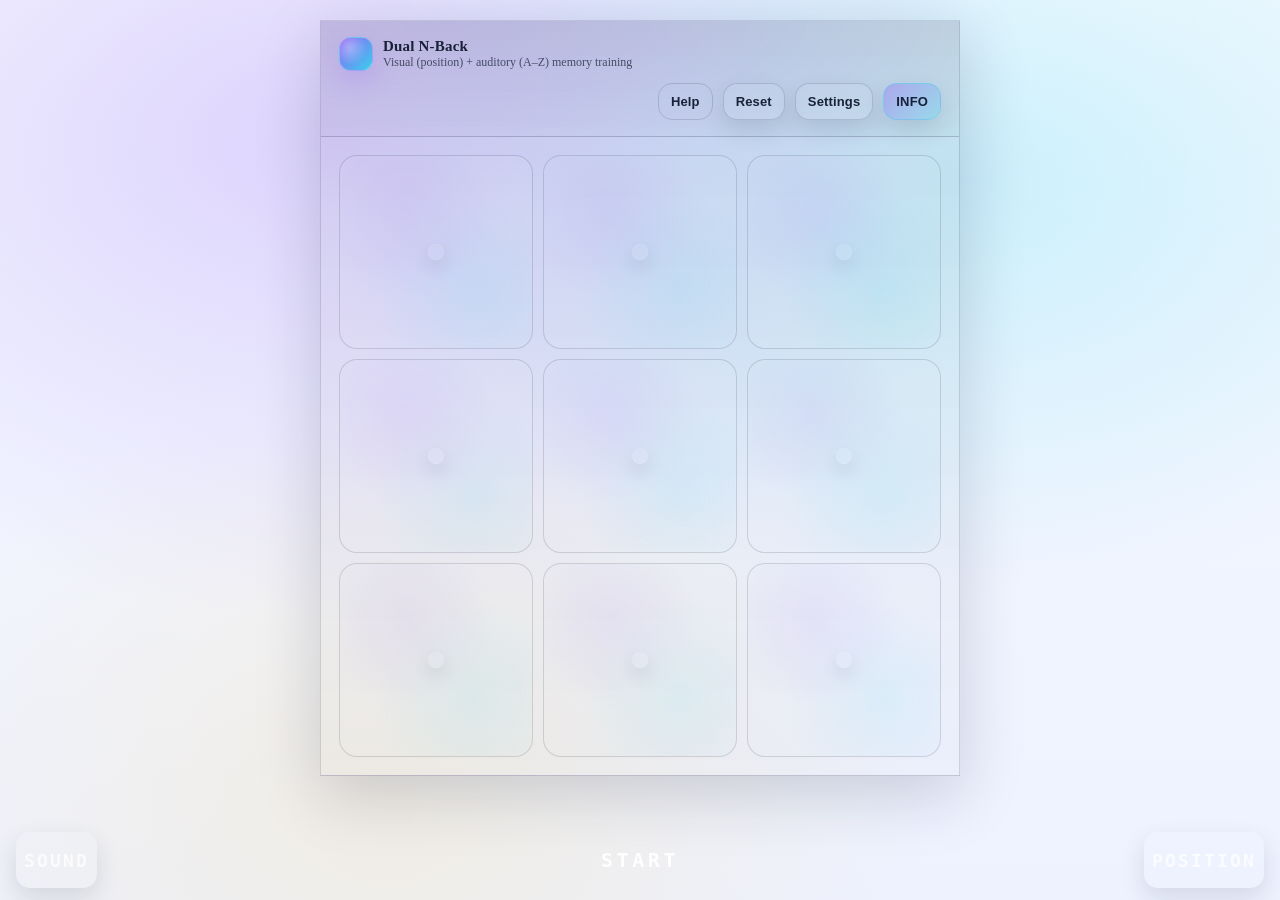
==== index.html @ f209bdf7 "Add files via upload" ====
<!doctype html>
<html lang="en">
  <head>
    <meta charset="UTF-8" />
    <meta name="viewport" content="width=device-width, initial-scale=1, viewport-fit=cover, user-scalable=no" />
    <meta name="color-scheme" content="dark" />
    <meta name="theme-color" content="#050508" />
    <meta name="apple-mobile-web-app-capable" content="yes" />
    <meta name="apple-mobile-web-app-status-bar-style" content="black-translucent" />
    <meta name="apple-mobile-web-app-title" content="N-Back" />
    <link rel="manifest" href="./manifest.webmanifest" />
    <link rel="apple-touch-icon" href="./icons/icon-180.png" />
    <link rel="icon" href="./icons/icon-180.png" type="image/png" />
    <title>Dual N-Back</title>
    <link rel="stylesheet" href="./game.css?v=13" />
  </head>
  <body class="layout-app">
    <div class="wrap">
      <div class="app" role="application" aria-label="Dual N-Back game">
        <section class="panel" aria-label="Game board">
          <div class="topbar">
            <div class="brand">
              <div class="logo" aria-hidden="true"></div>
              <div style="min-width: 0">
                <h1>Dual N-Back</h1>
                <p class="sub" id="subtitle">Visual (position) + auditory (A–Z) memory training</p>
              </div>
            </div>
            <div class="btns">
              <button class="ghost" id="btnHelp" type="button">Help</button>
              <button id="btnReset" type="button">Reset</button>
              <button id="btnSettings" type="button">Settings</button>
              <button class="primary" id="btnStats" type="button" aria-pressed="false">INFO</button>
            </div>
          </div>

          <div class="grid" id="grid" aria-label="3x3 position grid"></div>

          <div class="status status-compact stats-hidden" id="statsBar">
            <div class="status-row">
              <div class="stat">
                <p class="k">Round</p>
                <p class="v" id="stRound">-</p>
              </div>
              <div class="stat">
                <p class="k">N</p>
                <p class="v" id="stN">-</p>
              </div>
              <div class="stat">
                <p class="k">Trial</p>
                <p class="v" id="stTrial">-</p>
              </div>
              <div class="stat">
                <p class="k">Score</p>
                <p class="v" id="stScore">0</p>
              </div>
            </div>
          </div>
        </section>
      </div>
    </div>

    <div class="touch-bar app-only" aria-label="Touch controls">
      <button type="button" class="touch-zone" id="btnTouchSound" aria-label="Sound match">SOUND</button>
      <div class="touch-center">
        <button type="button" class="touch-zone touch-main" id="btnStart" aria-label="Start game">
          <span class="touch-lbl" id="btnLblStart">START</span>
          <span class="touch-lbl" id="btnLblStop" hidden>STOP</span>
        </button>
      </div>
      <button type="button" class="touch-zone" id="btnTouchPosition" aria-label="Position match">POSITION</button>
    </div>

    <div class="hidden-ui" aria-hidden="true">
      <span id="indRun"></span>
      <span id="ansV">-</span>
      <span id="ansA">-</span>
      <span id="hitV">-</span>
      <span id="hitA">-</span>
      <div id="log"></div>
    </div>

    <div class="toast" id="toast" role="status" aria-live="polite"></div>
    <div class="half-flash left" id="flashLeft" aria-hidden="true"></div>
    <div class="half-flash right" id="flashRight" aria-hidden="true"></div>

    <dialog id="dlgSettings" class="modal">
      <div class="modal-head">
        <div>
          <h2>Settings</h2>
          <p>Cannot change while a game is running.</p>
        </div>
        <button id="btnCloseSettings" type="button">Close</button>
      </div>
      <div class="modal-body">
        <form class="form" id="form">
          <div class="row">
            <label>
              N (difficulty)
              <div class="stepper">
                <button type="button" class="step-btn" data-step="inpN" data-delta="-1" aria-label="Decrease N">−</button>
                <input id="inpN" type="number" min="1" max="6" step="1" value="2" inputmode="numeric" />
                <button type="button" class="step-btn" data-step="inpN" data-delta="1" aria-label="Increase N">+</button>
              </div>
            </label>
            <label>
              Trials
              <div class="stepper">
                <button type="button" class="step-btn" data-step="inpTrials" data-delta="-5" aria-label="Decrease trials">−</button>
                <input id="inpTrials" type="number" min="10" max="120" step="1" value="30" inputmode="numeric" />
                <button type="button" class="step-btn" data-step="inpTrials" data-delta="5" aria-label="Increase trials">+</button>
              </div>
            </label>
          </div>
          <div class="row">
            <label>
              Stimulus (ms)
              <div class="stepper">
                <button type="button" class="step-btn" data-step="inpStimMs" data-delta="-50" aria-label="Decrease stimulus">−</button>
                <input id="inpStimMs" type="number" min="300" max="1500" step="50" value="500" inputmode="numeric" />
                <button type="button" class="step-btn" data-step="inpStimMs" data-delta="50" aria-label="Increase stimulus">+</button>
              </div>
            </label>
            <label>
              ISI (ms, full trial)
              <div class="stepper">
                <button type="button" class="step-btn" data-step="inpIsiMs" data-delta="-50" aria-label="Decrease ISI">−</button>
                <input id="inpIsiMs" type="number" min="300" max="2500" step="50" value="1500" inputmode="numeric" />
                <button type="button" class="step-btn" data-step="inpIsiMs" data-delta="50" aria-label="Increase ISI">+</button>
              </div>
            </label>
          </div>
          <div class="row">
            <label>
              Audio mode
              <select id="selAudioMode">
                <option value="speech">Speech (letters)</option>
                <option value="tone">Tone</option>
                <option value="tone+speech">Tone + speech</option>
                <option value="off">Off (visual only)</option>
              </select>
            </label>
            <label>
              Volume
              <input id="rngVol" type="range" min="0" max="1" step="0.01" value="0.6" />
            </label>
          </div>
          <div class="row">
            <label>
              Match rate (approx.)
              <input id="rngTargetRate" type="range" min="0.1" max="0.5" step="0.05" value="0.25" />
            </label>
            <label>
              Caption (show current letter)
              <select id="selCaption">
                <option value="off">Hidden</option>
                <option value="on">Show</option>
              </select>
            </label>
          </div>
          <p class="hint">
            - iPhone uses pre-recorded English letter sounds (works in home-screen app).<br />
            - Press only when the current stimulus matches exactly <strong>N trials ago</strong>.
          </p>
        </form>
      </div>
    </dialog>

    <dialog id="dlgHelp" class="modal">
      <div class="modal-head">
        <div>
          <h2>How to play</h2>
          <p>Dual N-Back: remember position (visual) and sound (auditory) at the same time.</p>
        </div>
        <button id="btnCloseHelp" type="button">Close</button>
      </div>
      <div class="modal-body" style="line-height: 1.6">
        <ul style="margin: 10px 0 0; padding-left: 18px">
          <li><strong>POSITION</strong>: tap when the current position matches <strong>N trials ago</strong></li>
          <li><strong>SOUND</strong>: tap when the current sound matches <strong>N trials ago</strong></li>
          <li><strong>START / STOP</strong>: center button toggles start, pause, and resume</li>
          <li><strong>INFO</strong>: show or hide round, N, trial, and score</li>
          <li>The first <strong>N</strong> trials have no matches.</li>
        </ul>
        <div style="margin-top: 12px; padding: 12px; border-radius: 14px; border: 1px solid rgba(255,255,255,0.14); background: rgba(255,255,255,0.05)">
          <div style="font-weight: 750">Scoring</div>
          <div style="font-size: 13px; color: rgba(255,255,255,0.78); margin-top: 6px">
            Correct +2, wrong −1, miss −1
          </div>
        </div>
      </div>
    </dialog>

    <script src="./game.js?v=13"></script>
    <script>
      (function () {
        var legacy = document.getElementById("btnTouchPause");
        if (legacy) legacy.remove();
      })();
      initDualNBack({ registerSw: true, swPath: "./sw.js", touchControls: true, mobile: true });
    </script>
  </body>
</html>
---- game.css ----
﻿    <style>
      :root {
        --bg0: #070912;
        --bg1: #0b1022;
        --card: rgba(255, 255, 255, 0.06);
        --card2: rgba(255, 255, 255, 0.08);
        --stroke: rgba(255, 255, 255, 0.14);
        --stroke2: rgba(255, 255, 255, 0.18);
        --text: rgba(255, 255, 255, 0.92);
        --muted: rgba(255, 255, 255, 0.66);
        --muted2: rgba(255, 255, 255, 0.52);
        --good: #6ee7b7;
        --bad: #fb7185;
        --warn: #fbbf24;
        --accent: #8b5cf6;
        --accent2: #22d3ee;
        --shadow: 0 18px 60px rgba(0, 0, 0, 0.55);
        --shadow2: 0 10px 24px rgba(0, 0, 0, 0.44);
        --radius: 16px;
        --radius2: 22px;
        --font: ui-sans-serif, system-ui, -apple-system, Segoe UI, Roboto, "Noto Sans KR",
          "Apple SD Gothic Neo", Arial, "Segoe UI Emoji";
      }

      @media (prefers-color-scheme: light) {
        :root {
          --bg0: #f7f9ff;
          --bg1: #eef2ff;
          --card: rgba(10, 20, 40, 0.06);
          --card2: rgba(10, 20, 40, 0.08);
          --stroke: rgba(10, 20, 40, 0.14);
          --stroke2: rgba(10, 20, 40, 0.18);
          --text: rgba(10, 20, 40, 0.92);
          --muted: rgba(10, 20, 40, 0.68);
          --muted2: rgba(10, 20, 40, 0.54);
          --shadow: 0 18px 60px rgba(20, 30, 60, 0.18);
          --shadow2: 0 10px 24px rgba(20, 30, 60, 0.12);
        }
      }

      * {
        box-sizing: border-box;
      }

      html,
      body {
        height: 100%;
      }

      body {
        margin: 0;
        font-family: var(--font);
        color: var(--text);
        background: radial-gradient(1200px 800px at 25% 15%, rgba(139, 92, 246, 0.23), transparent 60%),
          radial-gradient(1100px 700px at 75% 20%, rgba(34, 211, 238, 0.2), transparent 60%),
          radial-gradient(900px 700px at 30% 90%, rgba(251, 191, 36, 0.12), transparent 60%),
          linear-gradient(180deg, var(--bg0), var(--bg1));
      }

      .wrap {
        min-height: 100%;
        display: grid;
        place-items: center;
        padding: 28px 16px;
      }

      .app {
        width: min(980px, 100%);
        display: grid;
        grid-template-columns: 1.15fr 0.85fr;
        gap: 18px;
      }

      @media (max-width: 920px) {
        .app {
          grid-template-columns: 1fr;
        }
      }

      .hidden-ui {
        position: absolute !important;
        width: 1px !important;
        height: 1px !important;
        padding: 0 !important;
        margin: -1px !important;
        overflow: hidden !important;
        clip: rect(0, 0, 0, 0) !important;
        white-space: nowrap !important;
        border: 0 !important;
      }

      dialog.modal {
        border: 1px solid var(--stroke);
        border-radius: 18px;
        max-width: 760px;
        width: calc(100% - 22px);
        background: rgba(10, 12, 20, 0.96);
        color: var(--text);
        box-shadow: var(--shadow);
        padding: 0;
      }

      dialog.modal::backdrop {
        background: rgba(0, 0, 0, 0.55);
        backdrop-filter: blur(4px);
      }

      .modal-head {
        display: flex;
        align-items: center;
        justify-content: space-between;
        gap: 12px;
        padding: 16px 16px 0;
      }

      .modal-head h2 {
        margin: 0;
        font-size: 15px;
        font-weight: 800;
        letter-spacing: 0.2px;
      }

      .modal-head p {
        margin: 4px 0 0;
        font-size: 12px;
        color: var(--muted);
      }

      .modal-body {
        padding: 14px 16px 16px;
      }

      .panel {
        background: linear-gradient(180deg, var(--card), transparent 140%),
          radial-gradient(1200px 400px at 20% 0%, rgba(139, 92, 246, 0.12), transparent 50%);
        border: 1px solid var(--stroke);
        border-radius: var(--radius2);
        box-shadow: var(--shadow);
        overflow: clip;
      }

      .panel-inner {
        padding: 18px;
      }

      .topbar {
        display: flex;
        align-items: center;
        justify-content: space-between;
        gap: 12px;
        padding: 16px 18px;
        border-bottom: 1px solid var(--stroke);
        background: linear-gradient(180deg, var(--card2), transparent 130%);
      }

      .brand {
        display: flex;
        align-items: center;
        gap: 10px;
        min-width: 0;
      }

      .logo {
        width: 34px;
        height: 34px;
        border-radius: 12px;
        background: radial-gradient(circle at 30% 30%, rgba(255, 255, 255, 0.35), transparent 55%),
          linear-gradient(135deg, rgba(139, 92, 246, 0.95), rgba(34, 211, 238, 0.85));
        box-shadow: 0 10px 24px rgba(139, 92, 246, 0.22);
        border: 1px solid rgba(255, 255, 255, 0.18);
      }

      .brand h1 {
        margin: 0;
        font-size: 15px;
        letter-spacing: 0.2px;
        white-space: nowrap;
        overflow: hidden;
        text-overflow: ellipsis;
      }

      .brand .sub {
        margin: 0;
        font-size: 12px;
        color: var(--muted);
      }

      .btns {
        display: flex;
        gap: 10px;
        flex-wrap: wrap;
        justify-content: flex-end;
      }

      button,
      .btn {
        appearance: none;
        border: 1px solid var(--stroke);
        background: rgba(255, 255, 255, 0.06);
        color: var(--text);
        border-radius: 14px;
        padding: 10px 12px;
        font-weight: 650;
        font-size: 13px;
        letter-spacing: 0.15px;
        cursor: pointer;
        box-shadow: var(--shadow2);
        transition: transform 120ms ease, background 120ms ease, border-color 120ms ease,
          box-shadow 120ms ease;
        user-select: none;
      }

      button:hover {
        transform: translateY(-1px);
        border-color: var(--stroke2);
        background: rgba(255, 255, 255, 0.085);
      }

      button:active {
        transform: translateY(0px);
      }

      button.primary {
        border-color: rgba(34, 211, 238, 0.28);
        background: linear-gradient(135deg, rgba(139, 92, 246, 0.35), rgba(34, 211, 238, 0.24));
      }

      button.ghost {
        background: transparent;
        box-shadow: none;
      }

      button:disabled {
        opacity: 0.55;
        cursor: not-allowed;
        transform: none !important;
      }

      .grid {
        display: grid;
        grid-template-columns: repeat(3, 1fr);
        gap: 10px;
        padding: 18px;
      }

      .cell {
        aspect-ratio: 1 / 1;
        border-radius: 18px;
        border: 1px solid var(--stroke);
        background: rgba(255, 255, 255, 0.045);
        display: grid;
        place-items: center;
        position: relative;
        overflow: hidden;
      }

      .cell::before {
        content: "";
        position: absolute;
        inset: -1px;
        background: radial-gradient(140px 140px at 35% 30%, rgba(139, 92, 246, 0.16), transparent 62%),
          radial-gradient(160px 160px at 70% 70%, rgba(34, 211, 238, 0.16), transparent 62%);
        opacity: 0.5;
        pointer-events: none;
      }

      .cell.active {
        border-color: rgba(34, 211, 238, 0.45);
        background: linear-gradient(180deg, rgba(34, 211, 238, 0.12), rgba(139, 92, 246, 0.08));
        box-shadow: 0 14px 30px rgba(34, 211, 238, 0.14);
      }

      .dot {
        width: 16px;
        height: 16px;
        border-radius: 999px;
        background: rgba(255, 255, 255, 0.18);
        border: 1px solid rgba(255, 255, 255, 0.18);
        box-shadow: 0 8px 18px rgba(0, 0, 0, 0.25);
        opacity: 0.4;
      }

      .cell.active .dot {
        width: 46px;
        height: 46px;
        opacity: 1;
        background: radial-gradient(circle at 30% 30%, rgba(255, 255, 255, 0.4), transparent 60%),
          linear-gradient(135deg, rgba(139, 92, 246, 0.95), rgba(34, 211, 238, 0.9));
        border-color: rgba(255, 255, 255, 0.22);
      }

      .status {
        display: grid;
        grid-template-columns: 1fr;
        gap: 10px;
        padding: 0 18px 18px;
      }

      .status-row {
        display: grid;
        grid-template-columns: repeat(4, 1fr);
        gap: 10px;
      }

      @media (max-width: 520px) {
        .status-row {
          grid-template-columns: repeat(2, 1fr);
        }
      }

      .stat {
        border: 1px solid var(--stroke);
        background: rgba(255, 255, 255, 0.05);
        border-radius: var(--radius);
        padding: 12px 12px;
        overflow: hidden;
        position: relative;
      }

      .stat::after {
        content: "";
        position: absolute;
        inset: -1px;
        background: radial-gradient(300px 120px at 15% 0%, rgba(139, 92, 246, 0.16), transparent 55%);
        opacity: 0.6;
        pointer-events: none;
      }

      .stat .k {
        font-size: 12px;
        color: var(--muted);
        margin: 0 0 6px;
      }

      .stat .v {
        margin: 0;
        font-size: 18px;
        font-weight: 780;
        letter-spacing: 0.2px;
      }

      .right {
        display: grid;
        grid-template-rows: auto auto 1fr;
        gap: 18px;
      }

      .card {
        background: rgba(255, 255, 255, 0.05);
        border: 1px solid var(--stroke);
        border-radius: var(--radius2);
        box-shadow: var(--shadow2);
        overflow: clip;
      }

      .card h2 {
        margin: 0;
        font-size: 13px;
        letter-spacing: 0.16px;
        color: var(--muted);
        padding: 14px 16px;
        border-bottom: 1px solid var(--stroke);
        background: linear-gradient(180deg, rgba(255, 255, 255, 0.06), transparent 130%);
      }

      .card .body {
        padding: 14px 16px;
      }

      .form {
        display: grid;
        gap: 10px;
      }

      .row {
        display: grid;
        grid-template-columns: 1fr 1fr;
        gap: 10px;
      }

      @media (max-width: 920px) {
        .row {
          grid-template-columns: 1fr;
        }
      }

      label {
        display: grid;
        gap: 6px;
        font-size: 12px;
        color: var(--muted);
      }

      input[type="number"],
      input[type="range"],
      select {
        width: 100%;
        padding: 10px 12px;
        border-radius: 14px;
        border: 1px solid var(--stroke);
        background: rgba(0, 0, 0, 0.18);
        color: var(--text);
        outline: none;
      }

      input[type="range"] {
        padding: 10px 0;
      }

      .hint {
        margin: 10px 0 0;
        font-size: 12px;
        color: var(--muted2);
        line-height: 1.5;
      }

      .hint kbd {
        font-family: ui-monospace, SFMono-Regular, Menlo, Monaco, Consolas, "Liberation Mono",
          "Courier New", monospace;
        font-size: 11px;
        padding: 2px 7px;
        border-radius: 10px;
        border: 1px solid var(--stroke);
        background: rgba(255, 255, 255, 0.06);
        color: var(--text);
      }

      .chips {
        display: flex;
        flex-wrap: wrap;
        gap: 8px;
      }

      .chip {
        font-size: 12px;
        color: var(--muted);
        border: 1px solid var(--stroke);
        background: rgba(255, 255, 255, 0.05);
        border-radius: 999px;
        padding: 7px 10px;
      }

      .chip strong {
        color: var(--text);
      }

      .log {
        font-family: ui-monospace, SFMono-Regular, Menlo, Monaco, Consolas, "Liberation Mono",
          "Courier New", monospace;
        font-size: 12px;
        color: rgba(255, 255, 255, 0.78);
        line-height: 1.45;
        height: 260px;
        overflow: auto;
        padding: 14px 16px;
      }

      .log .good {
        color: var(--good);
      }
      .log .bad {
        color: var(--bad);
      }
      .log .muted {
        color: var(--muted2);
      }

      .toast {
        position: fixed;
        left: 50%;
        bottom: 18px;
        transform: translateX(-50%);
        background: rgba(0, 0, 0, 0.55);
        border: 1px solid var(--stroke);
        border-radius: 999px;
        padding: 10px 14px;
        box-shadow: var(--shadow2);
        color: var(--text);
        font-size: 13px;
        opacity: 0;
        pointer-events: none;
        transition: opacity 160ms ease, transform 160ms ease;
        backdrop-filter: blur(10px);
      }

      .toast.show {
        opacity: 1;
        transform: translateX(-50%) translateY(-2px);
      }

      .sr {
        position: absolute !important;
        width: 1px !important;
        height: 1px !important;
        padding: 0 !important;
        margin: -1px !important;
        overflow: hidden !important;
        clip: rect(0, 0, 0, 0) !important;
        white-space: nowrap !important;
        border: 0 !important;
      }

      .pill {
        display: inline-flex;
        align-items: center;
        gap: 8px;
        border-radius: 999px;
        border: 1px solid var(--stroke);
        background: rgba(255, 255, 255, 0.05);
        padding: 8px 10px;
        font-size: 12px;
        color: var(--muted);
      }

      .dot-ind {
        width: 10px;
        height: 10px;
        border-radius: 999px;
        background: rgba(255, 255, 255, 0.24);
      }

      .dot-ind.live {
        background: linear-gradient(135deg, rgba(139, 92, 246, 0.95), rgba(34, 211, 238, 0.9));
        box-shadow: 0 0 0 4px rgba(34, 211, 238, 0.12);
      }

      .half-flash {
        position: fixed;
        top: 0;
        left: 0;
        width: 0;
        height: 0;
        pointer-events: none;
        opacity: 0;
        z-index: 40;
        transition: opacity 130ms ease;
        border-radius: 16px;
      }

      .half-flash.left {
        /* runtime positioned */
      }

      .half-flash.right {
        /* runtime positioned */
      }

      .half-flash.ok {
        background: rgba(34, 197, 94, 0.28);
      }

      .half-flash.bad {
        background: rgba(239, 68, 68, 0.28);
      }

      .half-flash.show {
        opacity: 1;
      }

body.layout-pc .app-only {
  display: none !important;
}

body.layout-app .pc-only {
  display: none !important;
}

body.layout-app .app {
  width: min(640px, 100%);
  grid-template-columns: 1fr;
}

body.layout-app .wrap {
  padding: 16px 12px;
  padding-bottom: max(16px, env(safe-area-inset-bottom));
}

body.layout-app .topbar {
  flex-wrap: wrap;
}

body.layout-app .btns {
  width: 100%;
  justify-content: flex-end;
}

body.layout-app .wrap {
  padding-bottom: calc(120px + env(safe-area-inset-bottom));
}

body.layout-app .status-compact {
  padding-bottom: 8px;
}

body.layout-app .status-compact.stats-hidden {
  display: none;
}

body.layout-app .touch-bar {
  position: fixed;
  left: 0;
  right: 0;
  bottom: 0;
  z-index: 50;
  display: grid;
  grid-template-columns: 1fr auto 1fr;
  align-items: end;
  gap: 8px;
  padding: 12px 16px calc(12px + env(safe-area-inset-bottom));
  pointer-events: none;
}

body.layout-app .touch-center {
  display: grid;
  place-items: center;
  width: 6.75rem;
  min-width: 6.75rem;
  max-width: 6.75rem;
  overflow: hidden;
  pointer-events: none;
}

body.layout-app .touch-zone {
  pointer-events: auto;
  appearance: none;
  border: none;
  background: transparent;
  color: rgba(255, 255, 255, 0.72);
  font-family: ui-monospace, SFMono-Regular, Menlo, Monaco, Consolas, monospace;
  font-size: clamp(14px, 3.8vw, 18px);
  font-weight: 600;
  letter-spacing: 0.12em;
  padding: 16px 8px;
  min-height: 56px;
  -webkit-tap-highlight-color: transparent;
  touch-action: manipulation;
}

body.layout-app .touch-zone:active {
  color: #22d3ee;
  transform: scale(0.98);
}

body.layout-app #btnTouchSound {
  justify-self: start;
  text-align: left;
}

body.layout-app #btnTouchPosition {
  justify-self: end;
  text-align: right;
}

body.layout-app .touch-main {
  justify-self: center;
  position: relative;
  width: 100%;
  font-size: clamp(16px, 4.2vw, 20px);
  letter-spacing: 0.18em;
  color: rgba(255, 255, 255, 0.92);
  padding-inline: 4px;
  text-align: center;
  background: transparent;
  box-shadow: none;
  border: none;
}

body.layout-app .touch-main:active {
  color: #22d3ee;
}

body.layout-app .touch-lbl {
  display: block;
  white-space: nowrap;
  line-height: 1.2;
  pointer-events: none;
}

body.layout-app .touch-lbl[hidden] {
  display: none !important;
}

body.layout-app .touch-stats {
  font-size: clamp(12px, 3.2vw, 15px);
  letter-spacing: 0.14em;
  color: rgba(255, 255, 255, 0.55);
  padding-inline: 10px;
}

body.layout-app .touch-stats[aria-pressed="true"] {
  color: #22d3ee;
}

body.layout-app .topbar .btns #btnStats[aria-pressed="true"] {
  border-color: rgba(34, 211, 238, 0.35);
  color: #22d3ee;
}

body.layout-app .stepper {
  display: grid;
  grid-template-columns: 44px 1fr 44px;
  gap: 8px;
  align-items: center;
}

body.layout-app .stepper input[type="number"] {
  text-align: center;
  padding: 10px 8px;
  font-size: 16px;
  font-weight: 700;
}

body.layout-app .step-btn {
  min-height: 44px;
  padding: 0;
  font-size: 22px;
  font-weight: 700;
  line-height: 1;
  border-radius: 12px;
  box-shadow: none;
}
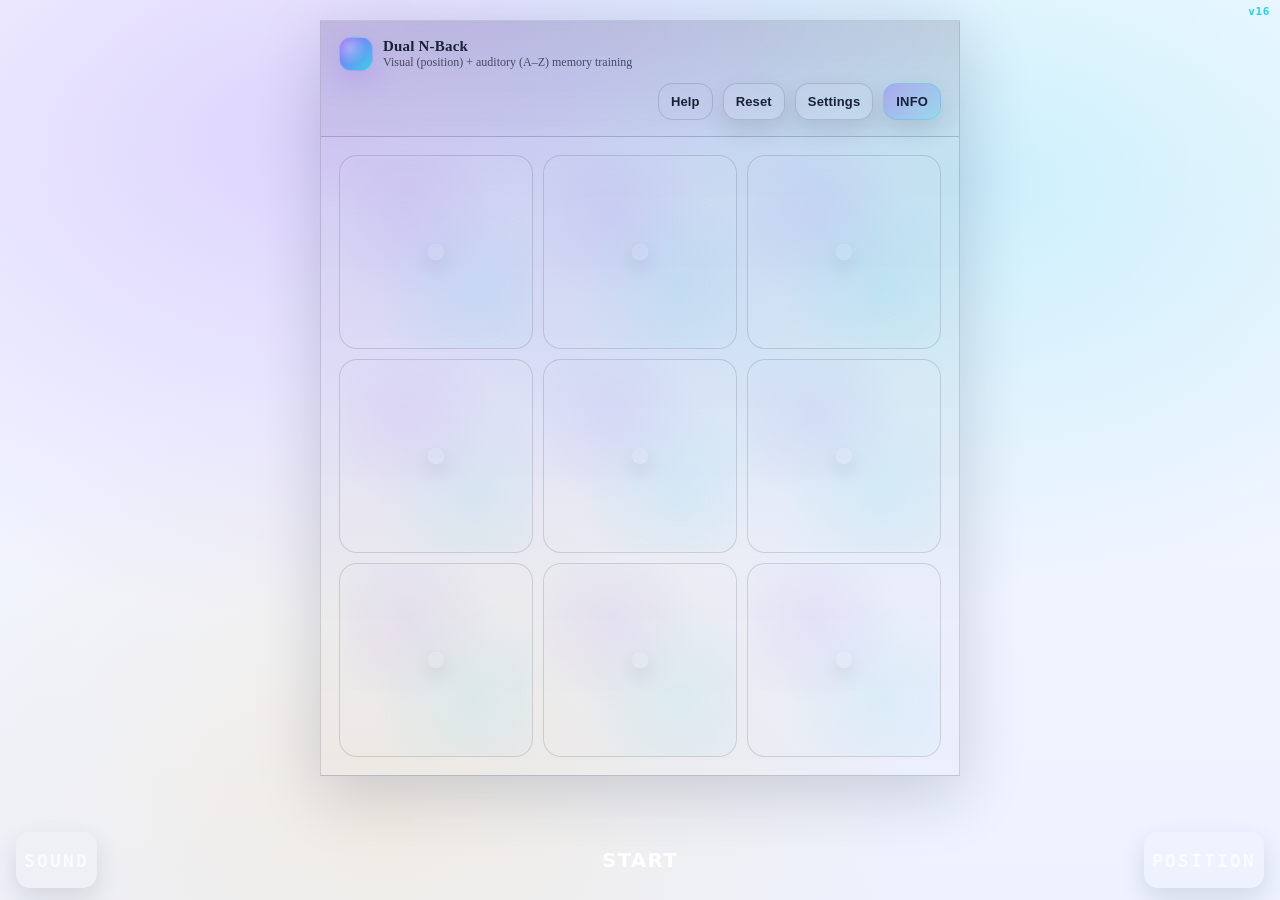
==== commit 41c35d40: "Add files via upload" ====
--- a/index.html
+++ b/index.html
@@ -8,13 +8,15 @@
     <meta name="apple-mobile-web-app-capable" content="yes" />
     <meta name="apple-mobile-web-app-status-bar-style" content="black-translucent" />
     <meta name="apple-mobile-web-app-title" content="N-Back" />
+    <meta http-equiv="Cache-Control" content="no-cache, no-store, must-revalidate" />
     <link rel="manifest" href="./manifest.webmanifest" />
     <link rel="apple-touch-icon" href="./icons/icon-180.png" />
     <link rel="icon" href="./icons/icon-180.png" type="image/png" />
     <title>Dual N-Back</title>
-    <link rel="stylesheet" href="./game.css?v=13" />
+    <link rel="stylesheet" href="./game.css?v=16" />
   </head>
   <body class="layout-app">
+    <div id="buildTag" class="build-tag" aria-hidden="true">v16</div>
     <div class="wrap">
       <div class="app" role="application" aria-label="Dual N-Back game">
         <section class="panel" aria-label="Game board">
@@ -63,10 +65,7 @@
     <div class="touch-bar app-only" aria-label="Touch controls">
       <button type="button" class="touch-zone" id="btnTouchSound" aria-label="Sound match">SOUND</button>
       <div class="touch-center">
-        <button type="button" class="touch-zone touch-main" id="btnStart" aria-label="Start game">
-          <span class="touch-lbl" id="btnLblStart">START</span>
-          <span class="touch-lbl" id="btnLblStop" hidden>STOP</span>
-        </button>
+        <div class="touch-main" id="btnStart" role="button" tabindex="0">START</div>
       </div>
       <button type="button" class="touch-zone" id="btnTouchPosition" aria-label="Position match">POSITION</button>
     </div>
@@ -191,13 +190,27 @@
       </div>
     </dialog>
 
-    <script src="./game.js?v=13"></script>
+    <script src="./game.js?v=16"></script>
     <script>
       (function () {
         var legacy = document.getElementById("btnTouchPause");
         if (legacy) legacy.remove();
+        if ("serviceWorker" in navigator) {
+          navigator.serviceWorker.getRegistrations().then(function (regs) {
+            regs.forEach(function (r) {
+              r.unregister();
+            });
+          });
+        }
+        if ("caches" in window) {
+          caches.keys().then(function (keys) {
+            keys.forEach(function (k) {
+              caches.delete(k);
+            });
+          });
+        }
       })();
-      initDualNBack({ registerSw: true, swPath: "./sw.js", touchControls: true, mobile: true });
+      initDualNBack({ registerSw: false, touchControls: true, mobile: true });
     </script>
   </body>
 </html>
--- a/game.css
+++ b/game.css
@@ -653,31 +653,48 @@
 
 body.layout-app .touch-main {
   justify-self: center;
-  position: relative;
   width: 100%;
+  padding: 16px 4px;
+  min-height: 56px;
+  display: flex;
+  align-items: center;
+  justify-content: center;
+  text-align: center;
+  font-family: -apple-system, BlinkMacSystemFont, "SF Pro Text", system-ui, sans-serif;
   font-size: clamp(16px, 4.2vw, 20px);
-  letter-spacing: 0.18em;
+  font-weight: 600;
+  letter-spacing: 0.06em;
   color: rgba(255, 255, 255, 0.92);
-  padding-inline: 4px;
-  text-align: center;
   background: transparent;
   box-shadow: none;
   border: none;
+  cursor: pointer;
+  -webkit-tap-highlight-color: transparent;
+  touch-action: manipulation;
+  user-select: none;
+  -webkit-user-select: none;
+}
+
+body.layout-app .touch-main::before,
+body.layout-app .touch-main::after {
+  content: none !important;
+  display: none !important;
 }
 
 body.layout-app .touch-main:active {
   color: #22d3ee;
-}
-
-body.layout-app .touch-lbl {
-  display: block;
-  white-space: nowrap;
-  line-height: 1.2;
+  transform: scale(0.98);
+}
+
+body.layout-app .build-tag {
+  position: fixed;
+  top: calc(6px + env(safe-area-inset-top));
+  right: 10px;
+  z-index: 120;
+  font: 600 11px/1 ui-monospace, SFMono-Regular, Menlo, monospace;
+  color: #22d3ee;
+  letter-spacing: 0.06em;
   pointer-events: none;
-}
-
-body.layout-app .touch-lbl[hidden] {
-  display: none !important;
 }
 
 body.layout-app .touch-stats {
